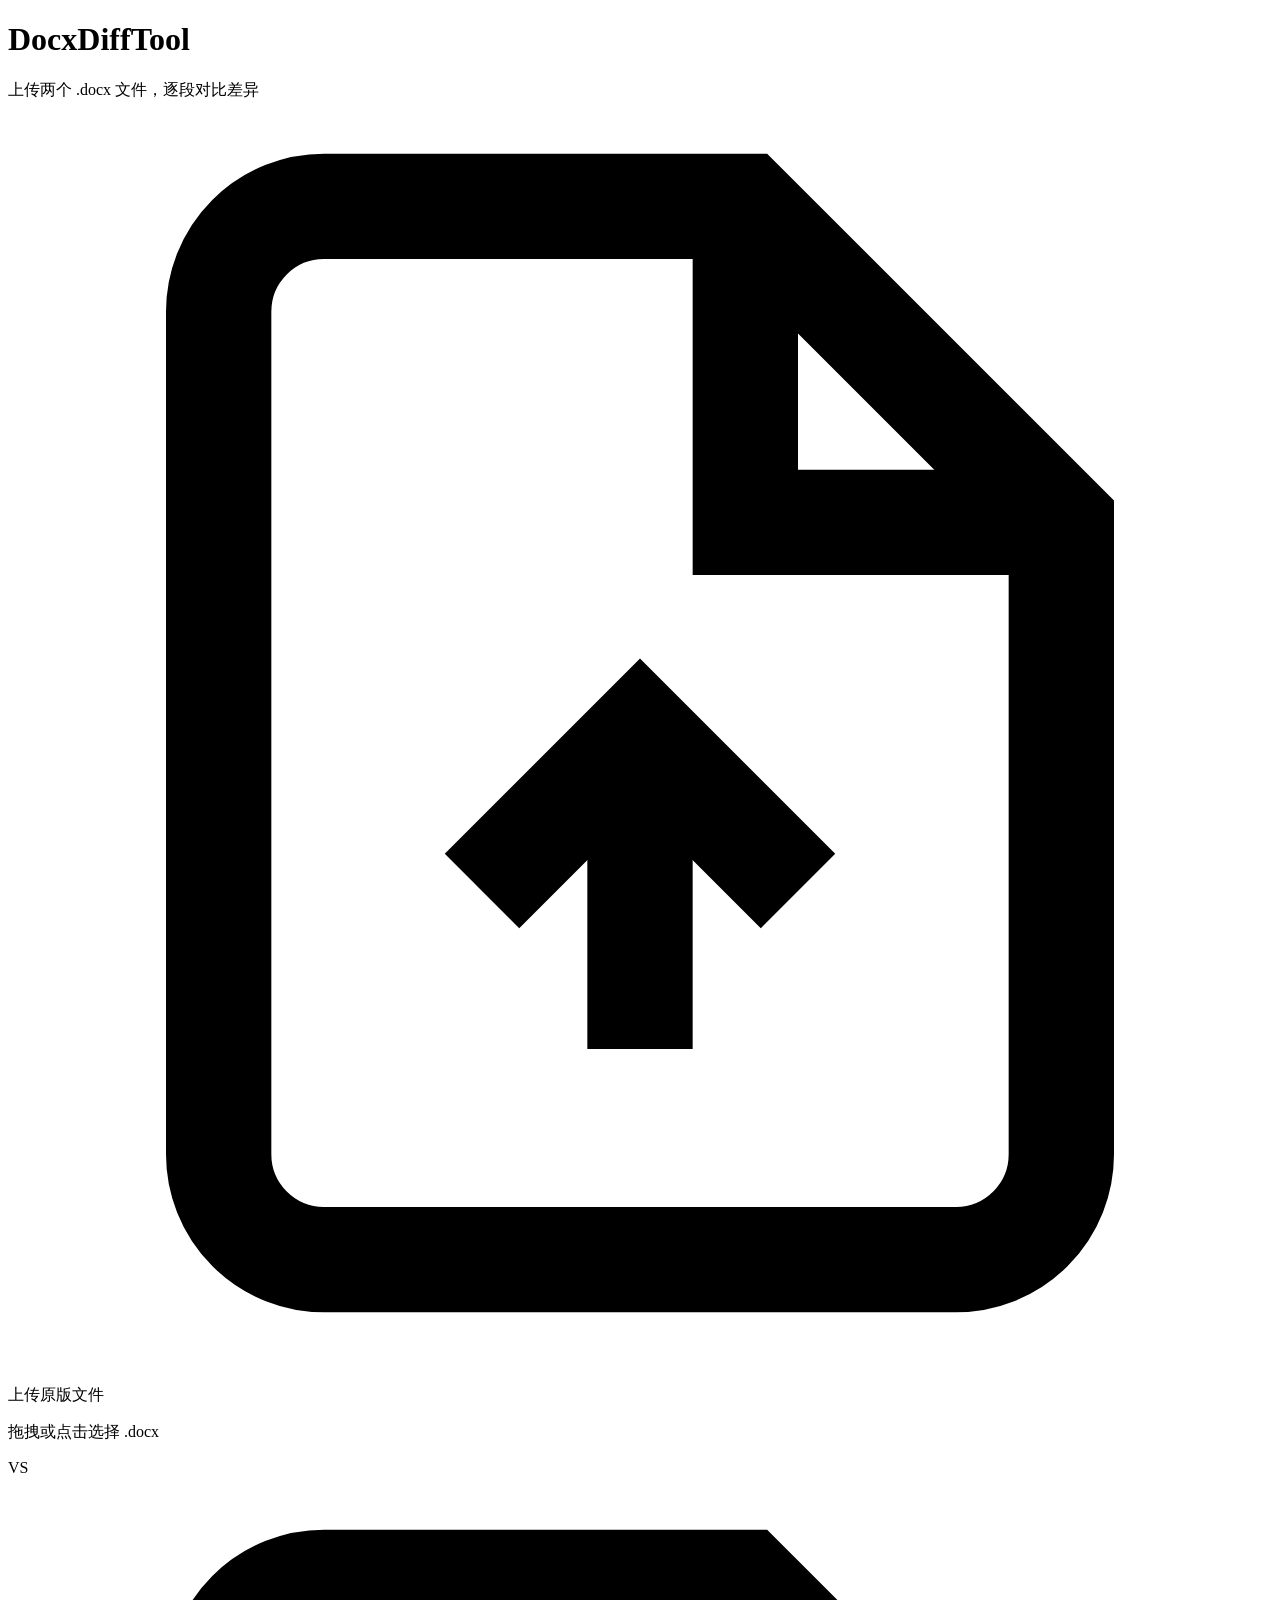
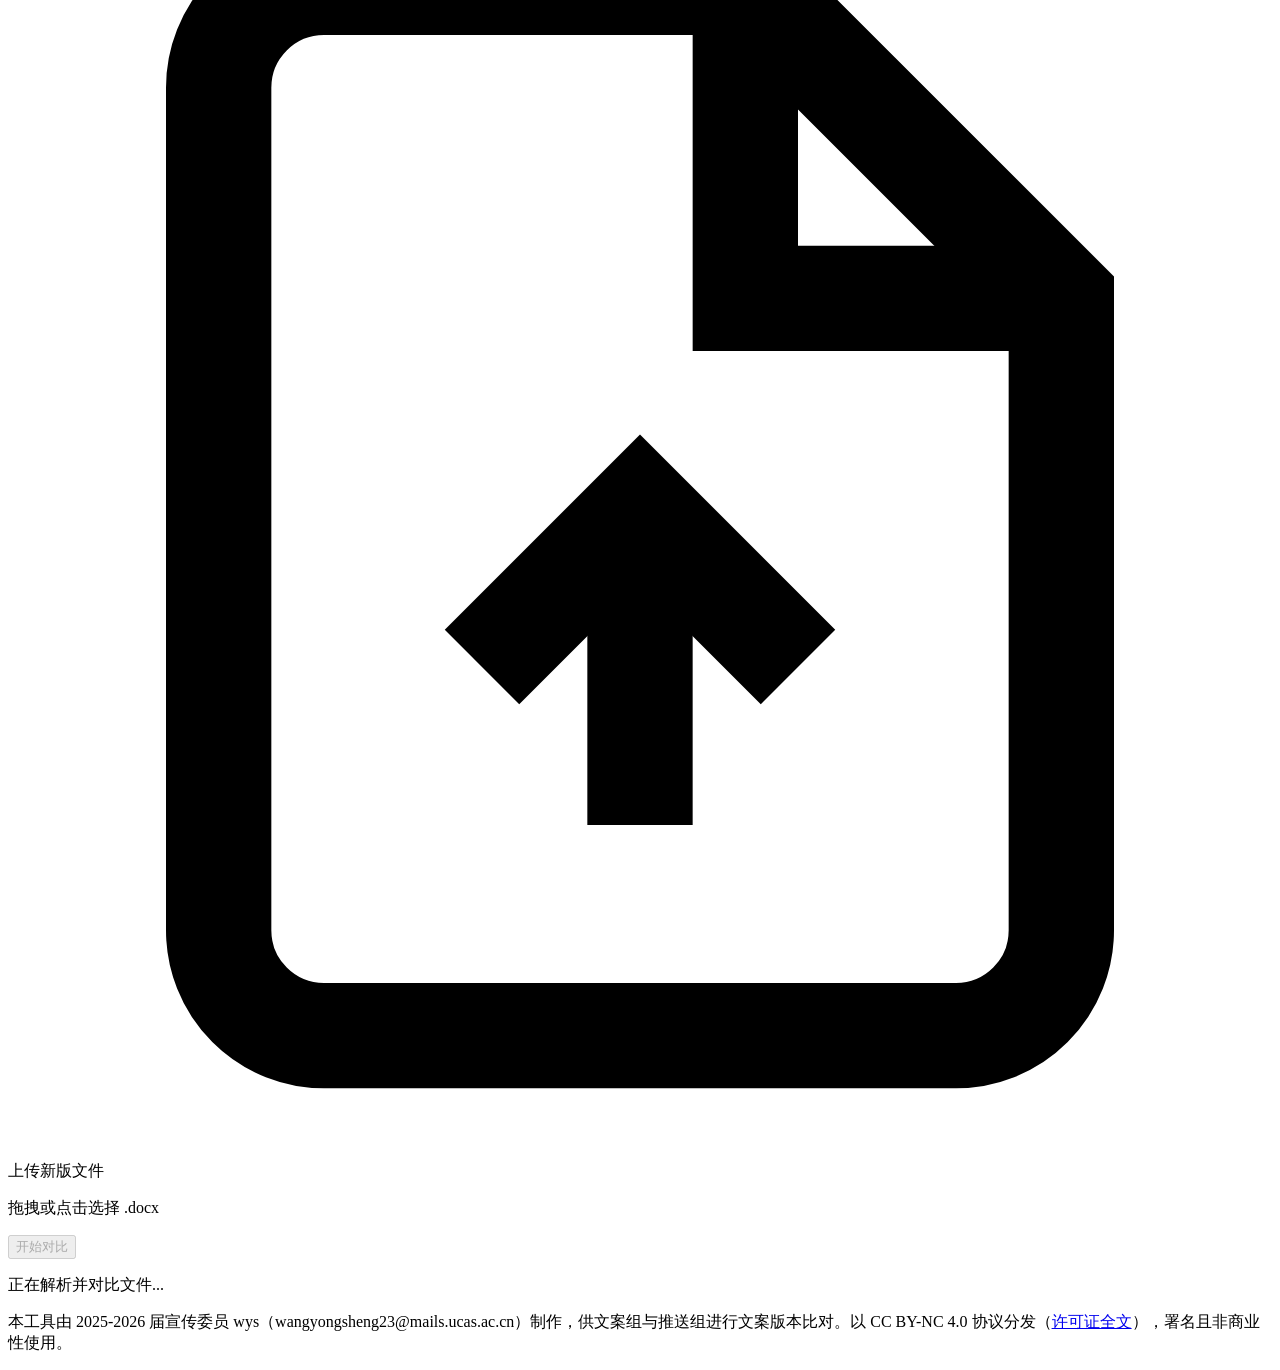
==== dotnet-app/wwwroot/index.html @ bf8694b4 "feat: .NET WinForms + WebView2 独立桌面应用 使用 .NET 8 构建原生 Windows 桌面应用： - WinForms + WebView2 提供独立窗口，关窗即退" ====
<!DOCTYPE html>
<html lang="zh-CN">
<head>
<meta charset="UTF-8">
<meta name="viewport" content="width=device-width, initial-scale=1.0">
<title>DocxDiffTool</title>
<link rel="stylesheet" href="/style.css">
</head>
<body>

<header>
  <h1>DocxDiffTool</h1>
  <span class="subtitle">上传两个 .docx 文件，逐段对比差异</span>
</header>

<main>
  <section class="upload-area" id="uploadSection">
    <div class="drop-zone" id="drop1">
      <input type="file" accept=".docx" id="fileInput1" hidden>
      <div class="drop-content">
        <svg class="upload-icon" viewBox="0 0 24 24" fill="none" stroke="currentColor" stroke-width="2"><path d="M14 2H6a2 2 0 0 0-2 2v16a2 2 0 0 0 2 2h12a2 2 0 0 0 2-2V8z"/><polyline points="14 2 14 8 20 8"/><line x1="12" y1="18" x2="12" y2="12"/><polyline points="9 15 12 12 15 15"/></svg>
        <p class="drop-label">上传原版文件</p>
        <p class="drop-hint">拖拽或点击选择 .docx</p>
        <p class="file-name" id="name1"></p>
      </div>
    </div>

    <div class="vs-divider">
      <span class="vs-badge">VS</span>
    </div>

    <div class="drop-zone" id="drop2">
      <input type="file" accept=".docx" id="fileInput2" hidden>
      <div class="drop-content">
        <svg class="upload-icon" viewBox="0 0 24 24" fill="none" stroke="currentColor" stroke-width="2"><path d="M14 2H6a2 2 0 0 0-2 2v16a2 2 0 0 0 2 2h12a2 2 0 0 0 2-2V8z"/><polyline points="14 2 14 8 20 8"/><line x1="12" y1="18" x2="12" y2="12"/><polyline points="9 15 12 12 15 15"/></svg>
        <p class="drop-label">上传新版文件</p>
        <p class="drop-hint">拖拽或点击选择 .docx</p>
        <p class="file-name" id="name2"></p>
      </div>
    </div>
  </section>

  <button class="compare-btn" id="compareBtn" disabled>开始对比</button>

  <div class="loading" id="loading">
    <div class="spinner"></div>
    <p>正在解析并对比文件...</p>
  </div>

  <section class="stats-bar" id="statsBar" style="display:none;">
    <div class="stat equal"><span class="stat-num" id="statEqual">0</span> 未修改</div>
    <div class="stat replaced"><span class="stat-num" id="statReplaced">0</span> 已修改</div>
    <div class="stat deleted"><span class="stat-num" id="statDeleted">0</span> 已删除</div>
    <div class="stat inserted"><span class="stat-num" id="statInserted">0</span> 新增</div>
    <button class="toggle-view" id="toggleView">合并视图</button>
  </section>

  <section class="diff-container" id="diffContainer" style="display:none;">
    <div class="diff-pane-wrapper" id="paneOld">
      <div class="pane-header">原版 <span class="file-label" id="labelOld"></span></div>
      <div class="diff-pane" id="paneOldContent"></div>
    </div>
    <div class="diff-pane-wrapper" id="paneNew">
      <div class="pane-header">新版 <span class="file-label" id="labelNew"></span></div>
      <div class="diff-pane" id="paneNewContent"></div>
    </div>
  </section>

  <section class="unified-container" id="unifiedContainer" style="display:none;">
    <div class="pane-header" style="border-radius:8px 8px 0 0;">统一对比视图</div>
    <div class="diff-pane" id="unifiedContent"></div>
  </section>
</main>

<footer>
  <p>本工具由 2025-2026 届宣传委员 wys（wangyongsheng23@mails.ucas.ac.cn）制作，供文案组与推送组进行文案版本比对。以 CC BY-NC 4.0 协议分发（<a href="https://creativecommons.org/licenses/by-nc/4.0/deed.zh" target="_blank">许可证全文</a>），署名且非商业性使用。</p>
</footer>

<script src="/app.js"></script>
</body>
</html>
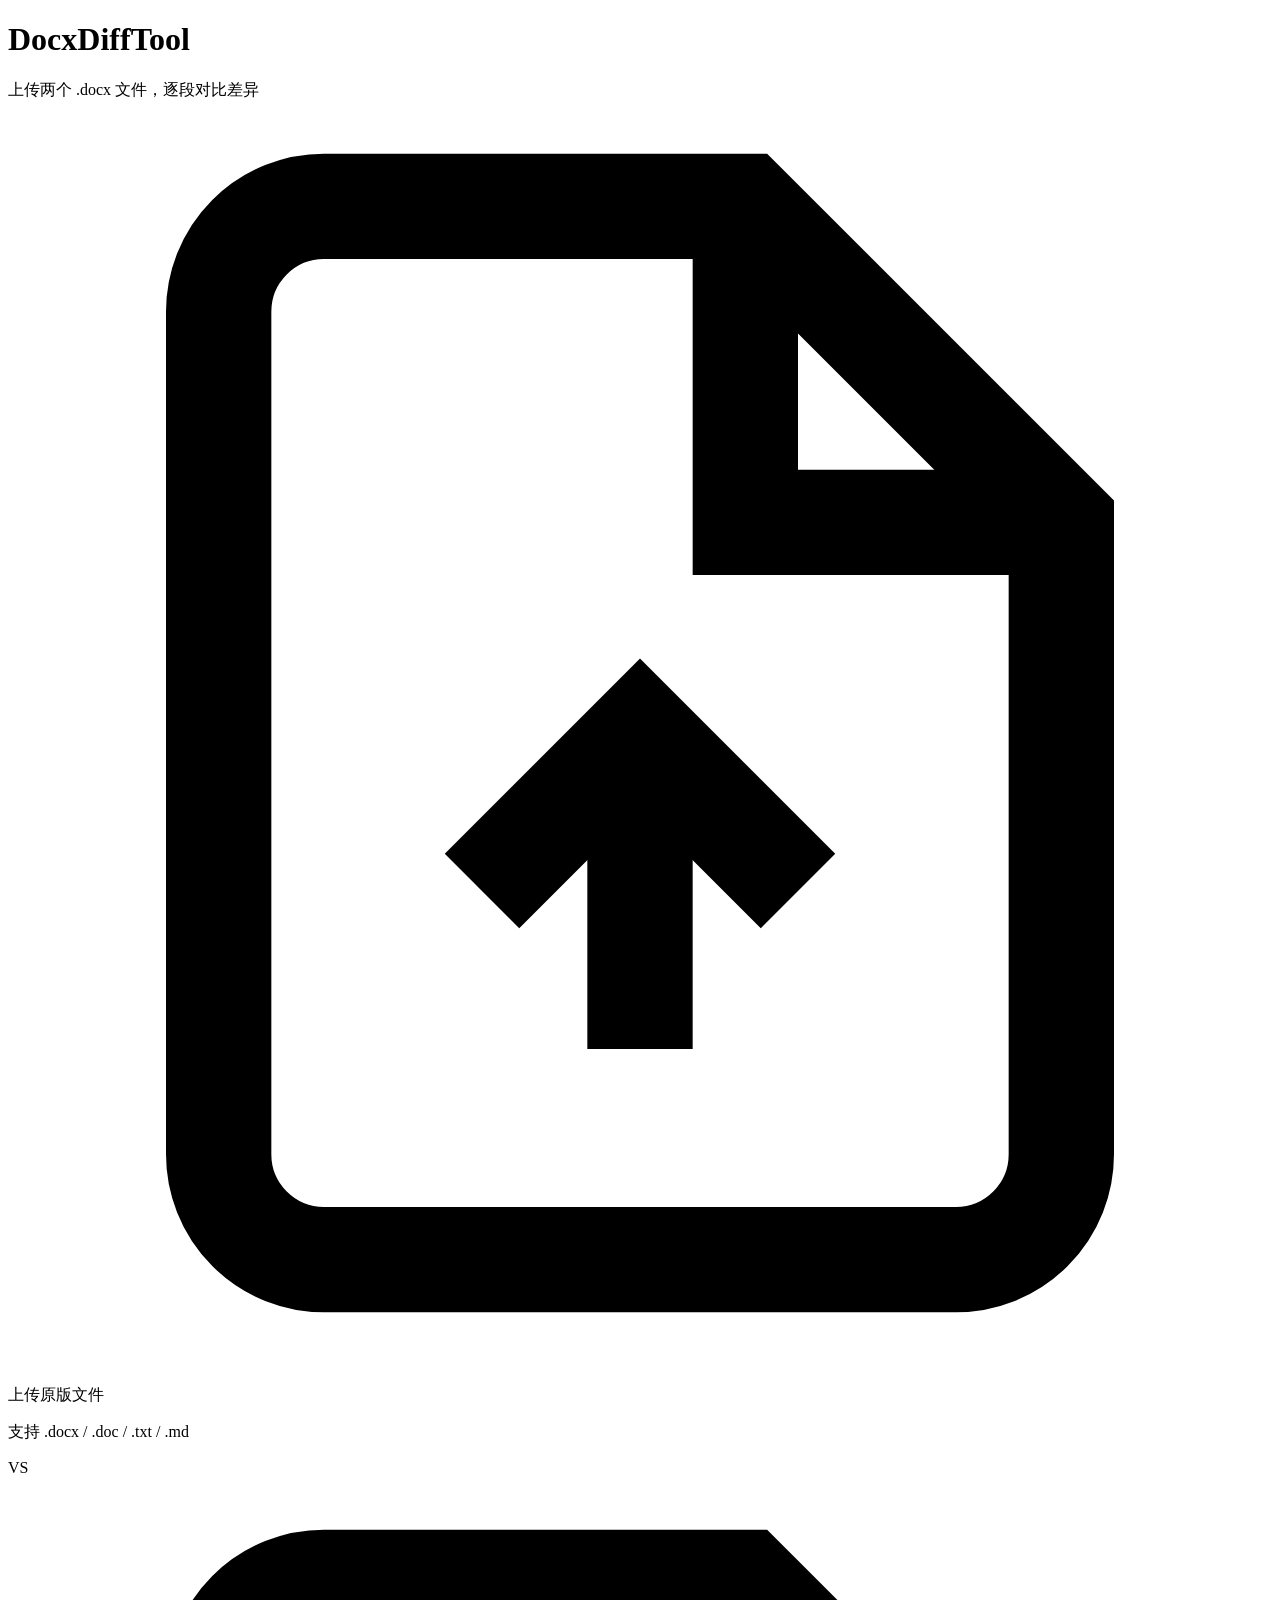
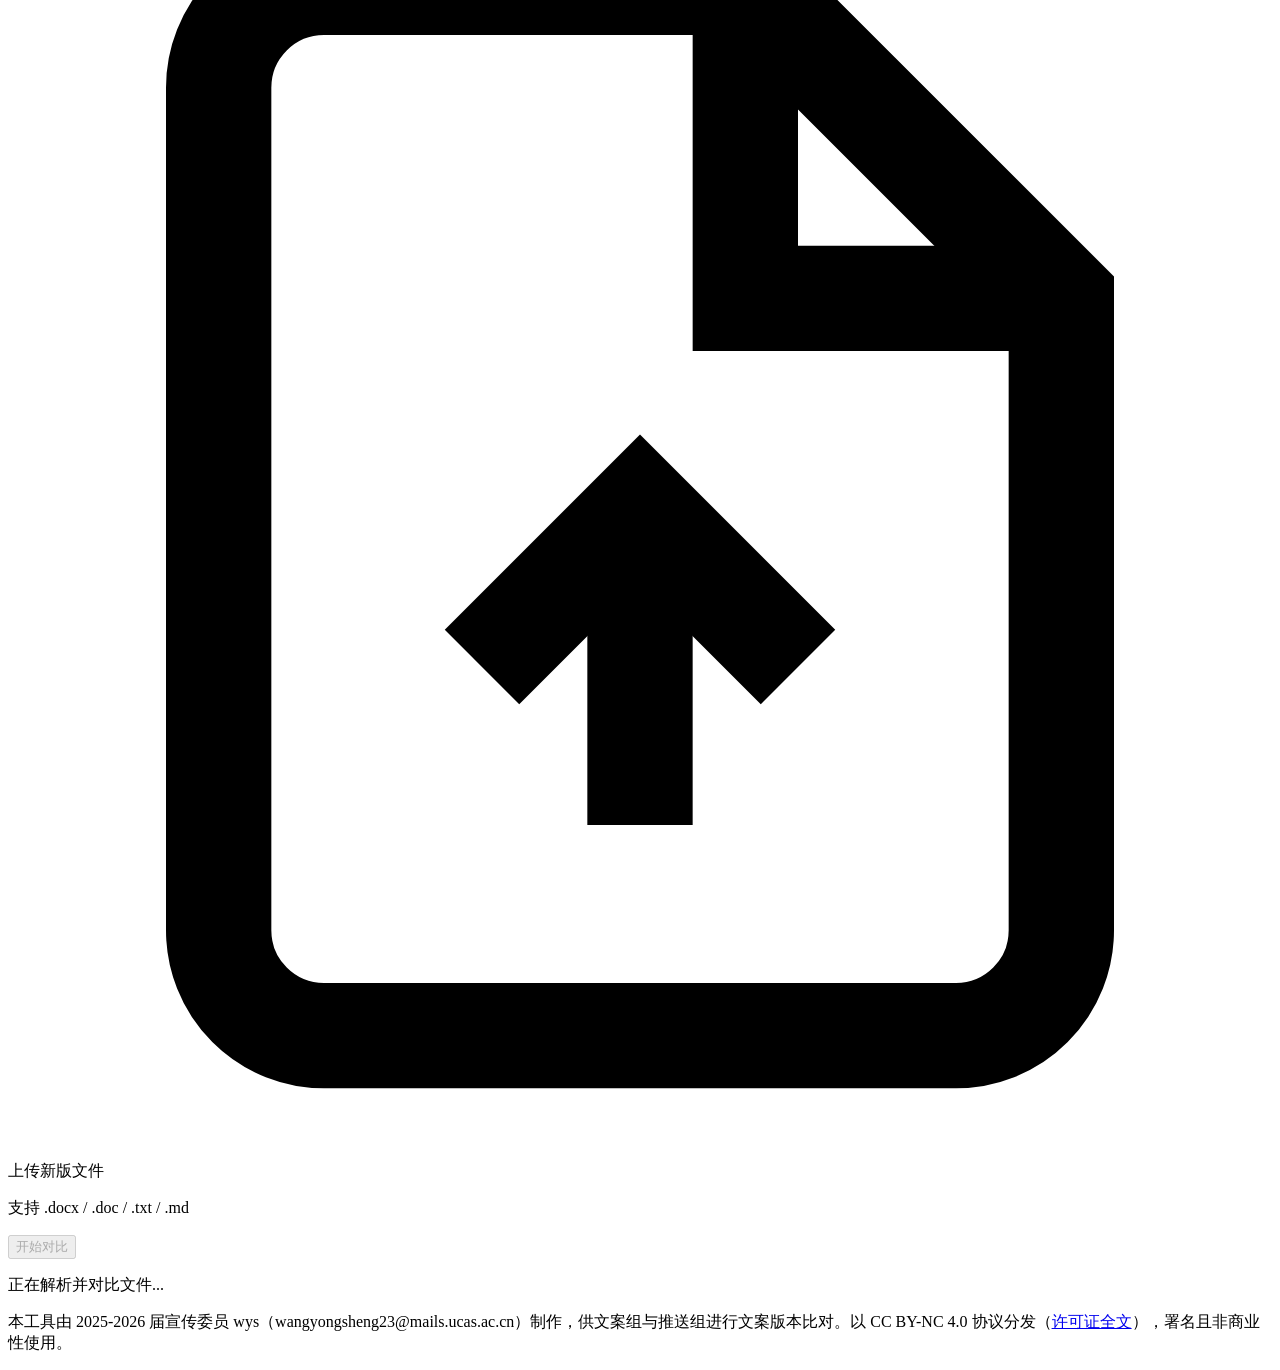
==== commit a34bcc77: "feat: 多格式支持 (.docx / .doc / .txt / .md) - 后端 magic bytes 自动检测格式，路由到对应解析器 - .docx: ZipArchive + XDocu" ====
--- a/dotnet-app/wwwroot/index.html
+++ b/dotnet-app/wwwroot/index.html
@@ -20,7 +20,7 @@
       <div class="drop-content">
         <svg class="upload-icon" viewBox="0 0 24 24" fill="none" stroke="currentColor" stroke-width="2"><path d="M14 2H6a2 2 0 0 0-2 2v16a2 2 0 0 0 2 2h12a2 2 0 0 0 2-2V8z"/><polyline points="14 2 14 8 20 8"/><line x1="12" y1="18" x2="12" y2="12"/><polyline points="9 15 12 12 15 15"/></svg>
         <p class="drop-label">上传原版文件</p>
-        <p class="drop-hint">拖拽或点击选择 .docx</p>
+        <p class="drop-hint">支持 .docx / .doc / .txt / .md</p>
         <p class="file-name" id="name1"></p>
       </div>
     </div>
@@ -34,7 +34,7 @@
       <div class="drop-content">
         <svg class="upload-icon" viewBox="0 0 24 24" fill="none" stroke="currentColor" stroke-width="2"><path d="M14 2H6a2 2 0 0 0-2 2v16a2 2 0 0 0 2 2h12a2 2 0 0 0 2-2V8z"/><polyline points="14 2 14 8 20 8"/><line x1="12" y1="18" x2="12" y2="12"/><polyline points="9 15 12 12 15 15"/></svg>
         <p class="drop-label">上传新版文件</p>
-        <p class="drop-hint">拖拽或点击选择 .docx</p>
+        <p class="drop-hint">支持 .docx / .doc / .txt / .md</p>
         <p class="file-name" id="name2"></p>
       </div>
     </div>
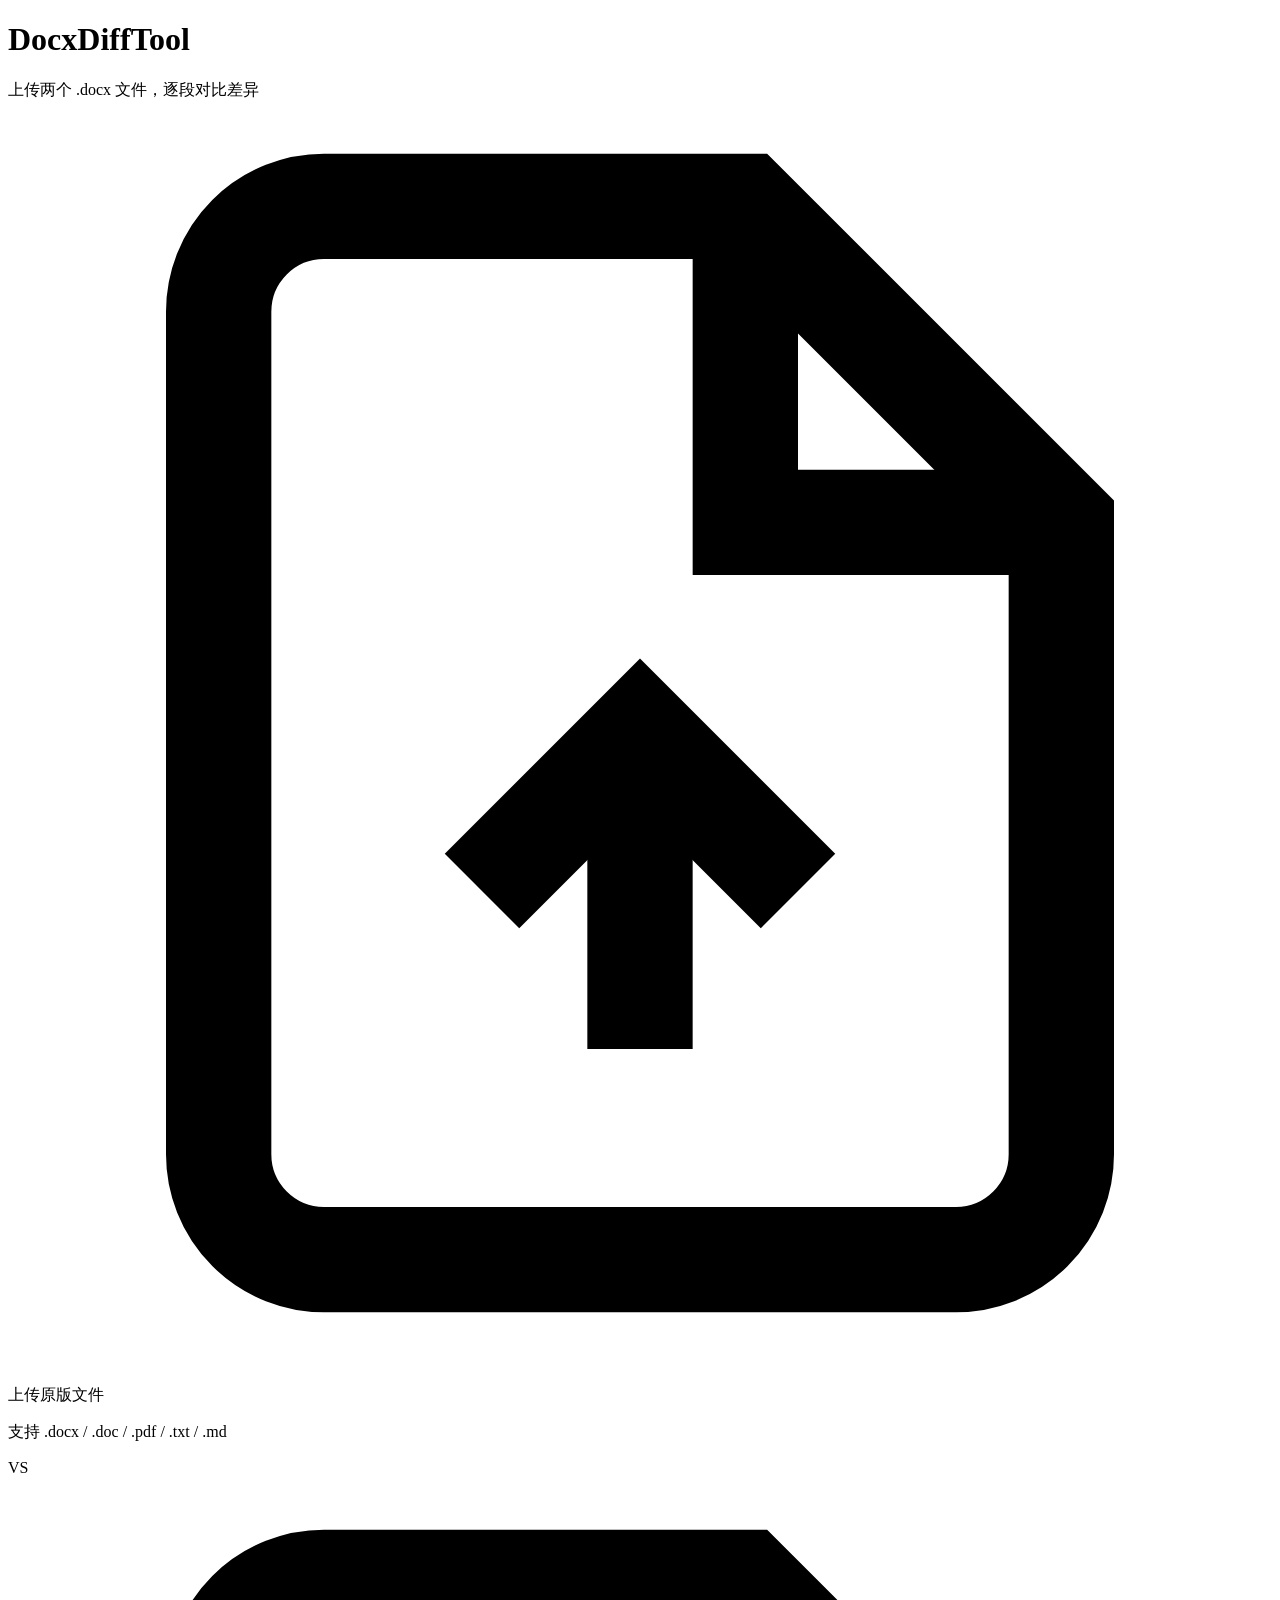
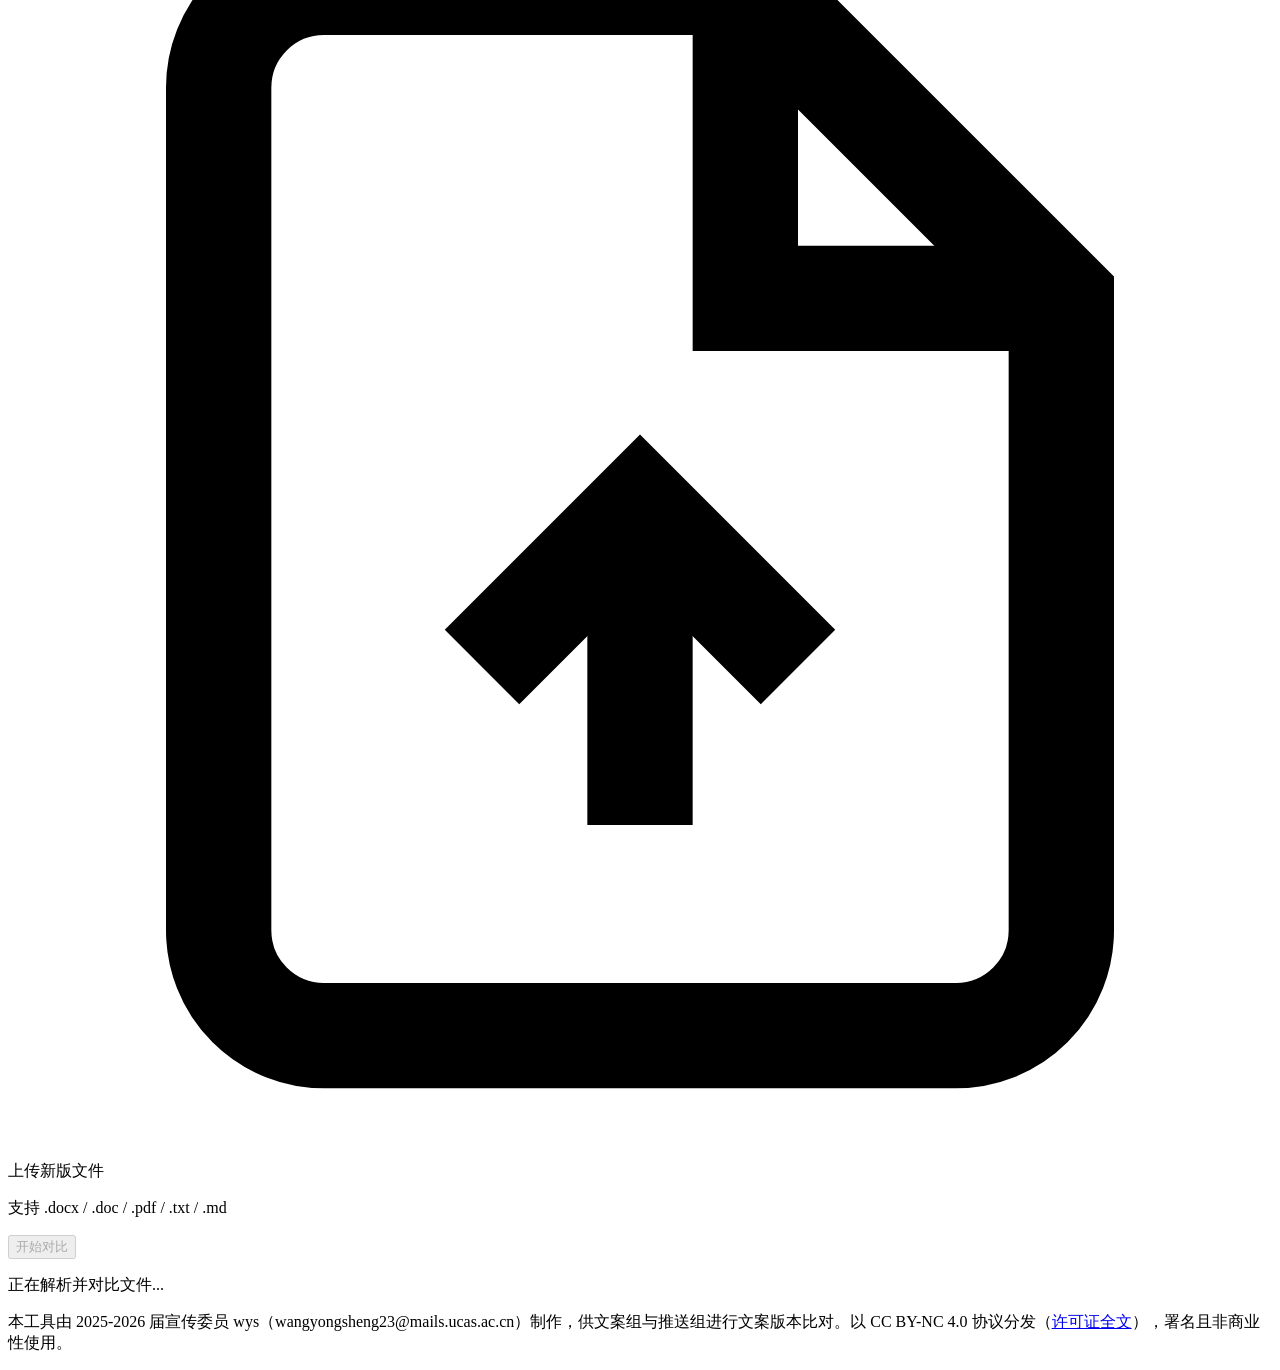
==== commit e2b92170: "feat: 支持 PDF 格式 - 添加 PdfPig 0.1.14 NuGet 包 - magic bytes (%PDF) 自动检测 PDF 文件 - ExtractTextFromPdf 按页提" ====
--- a/dotnet-app/wwwroot/index.html
+++ b/dotnet-app/wwwroot/index.html
@@ -20,7 +20,7 @@
       <div class="drop-content">
         <svg class="upload-icon" viewBox="0 0 24 24" fill="none" stroke="currentColor" stroke-width="2"><path d="M14 2H6a2 2 0 0 0-2 2v16a2 2 0 0 0 2 2h12a2 2 0 0 0 2-2V8z"/><polyline points="14 2 14 8 20 8"/><line x1="12" y1="18" x2="12" y2="12"/><polyline points="9 15 12 12 15 15"/></svg>
         <p class="drop-label">上传原版文件</p>
-        <p class="drop-hint">支持 .docx / .doc / .txt / .md</p>
+        <p class="drop-hint">支持 .docx / .doc / .pdf / .txt / .md</p>
         <p class="file-name" id="name1"></p>
       </div>
     </div>
@@ -34,7 +34,7 @@
       <div class="drop-content">
         <svg class="upload-icon" viewBox="0 0 24 24" fill="none" stroke="currentColor" stroke-width="2"><path d="M14 2H6a2 2 0 0 0-2 2v16a2 2 0 0 0 2 2h12a2 2 0 0 0 2-2V8z"/><polyline points="14 2 14 8 20 8"/><line x1="12" y1="18" x2="12" y2="12"/><polyline points="9 15 12 12 15 15"/></svg>
         <p class="drop-label">上传新版文件</p>
-        <p class="drop-hint">支持 .docx / .doc / .txt / .md</p>
+        <p class="drop-hint">支持 .docx / .doc / .pdf / .txt / .md</p>
         <p class="file-name" id="name2"></p>
       </div>
     </div>
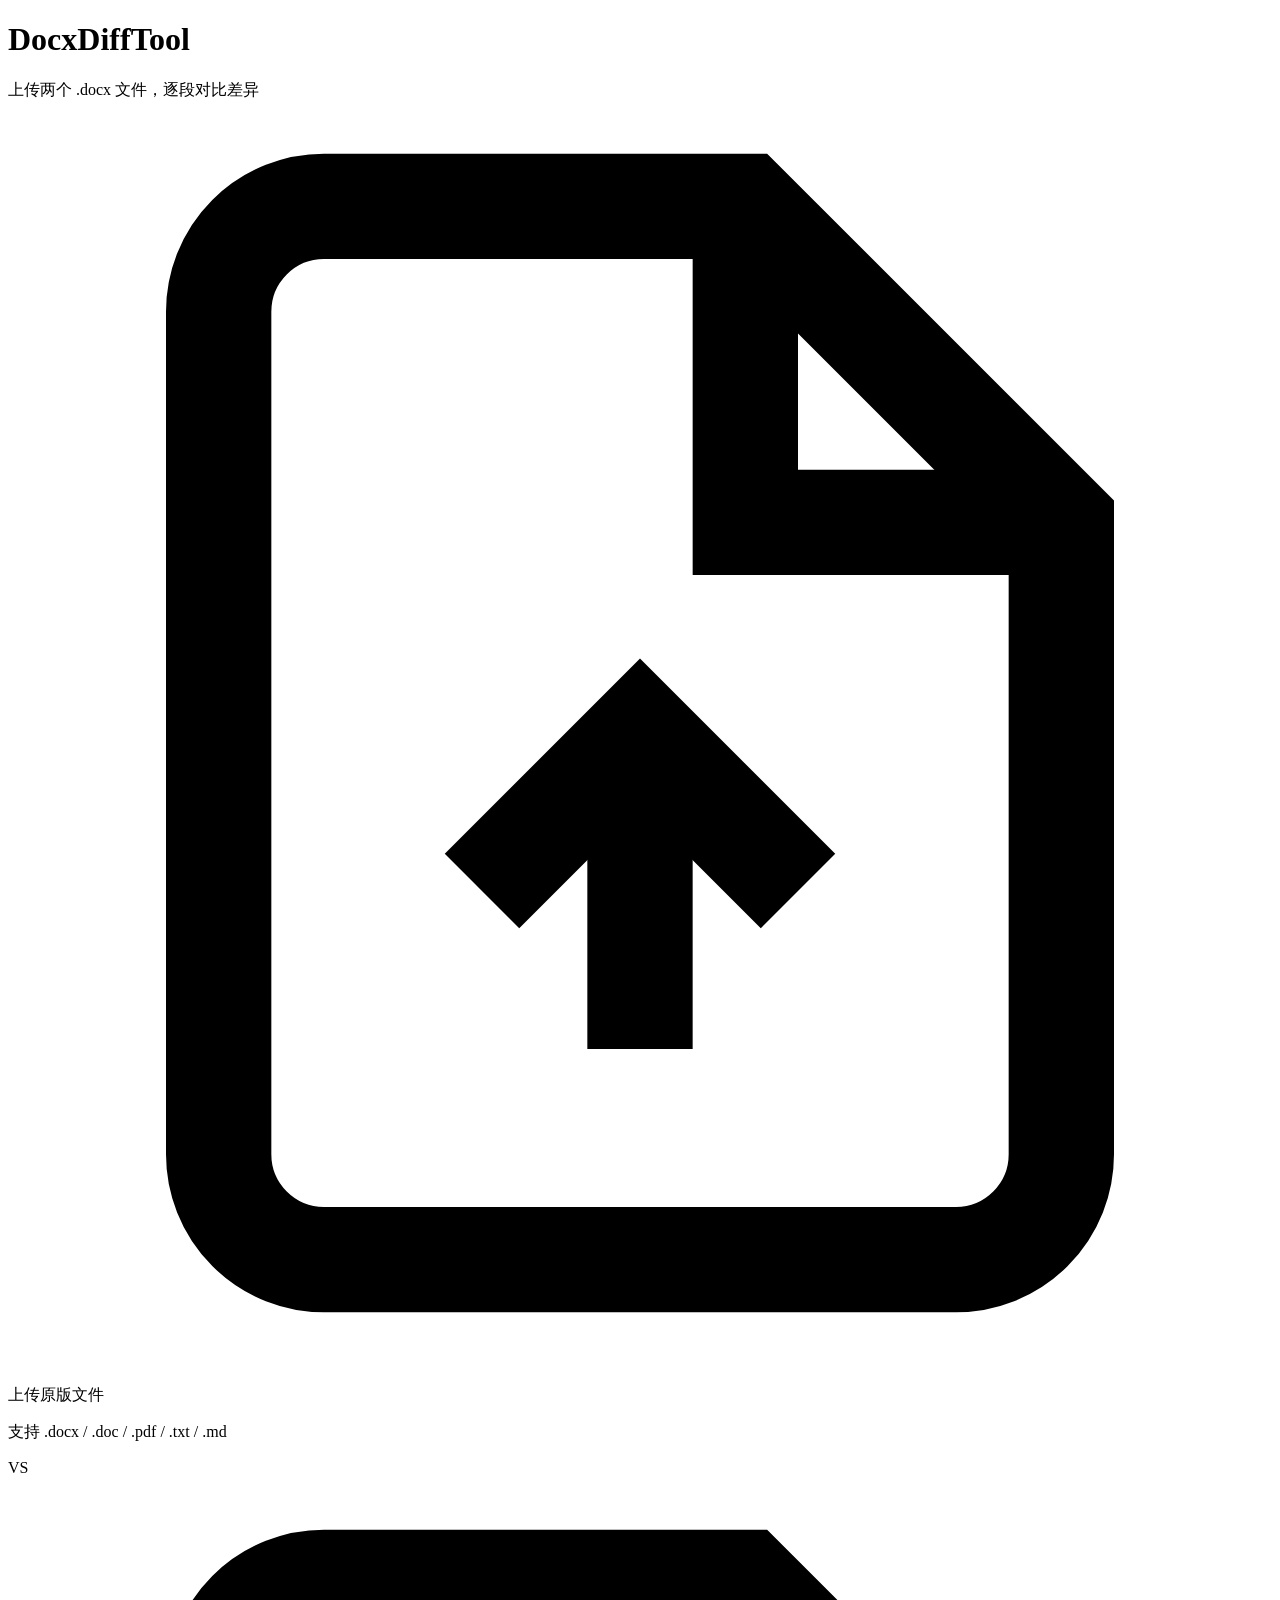
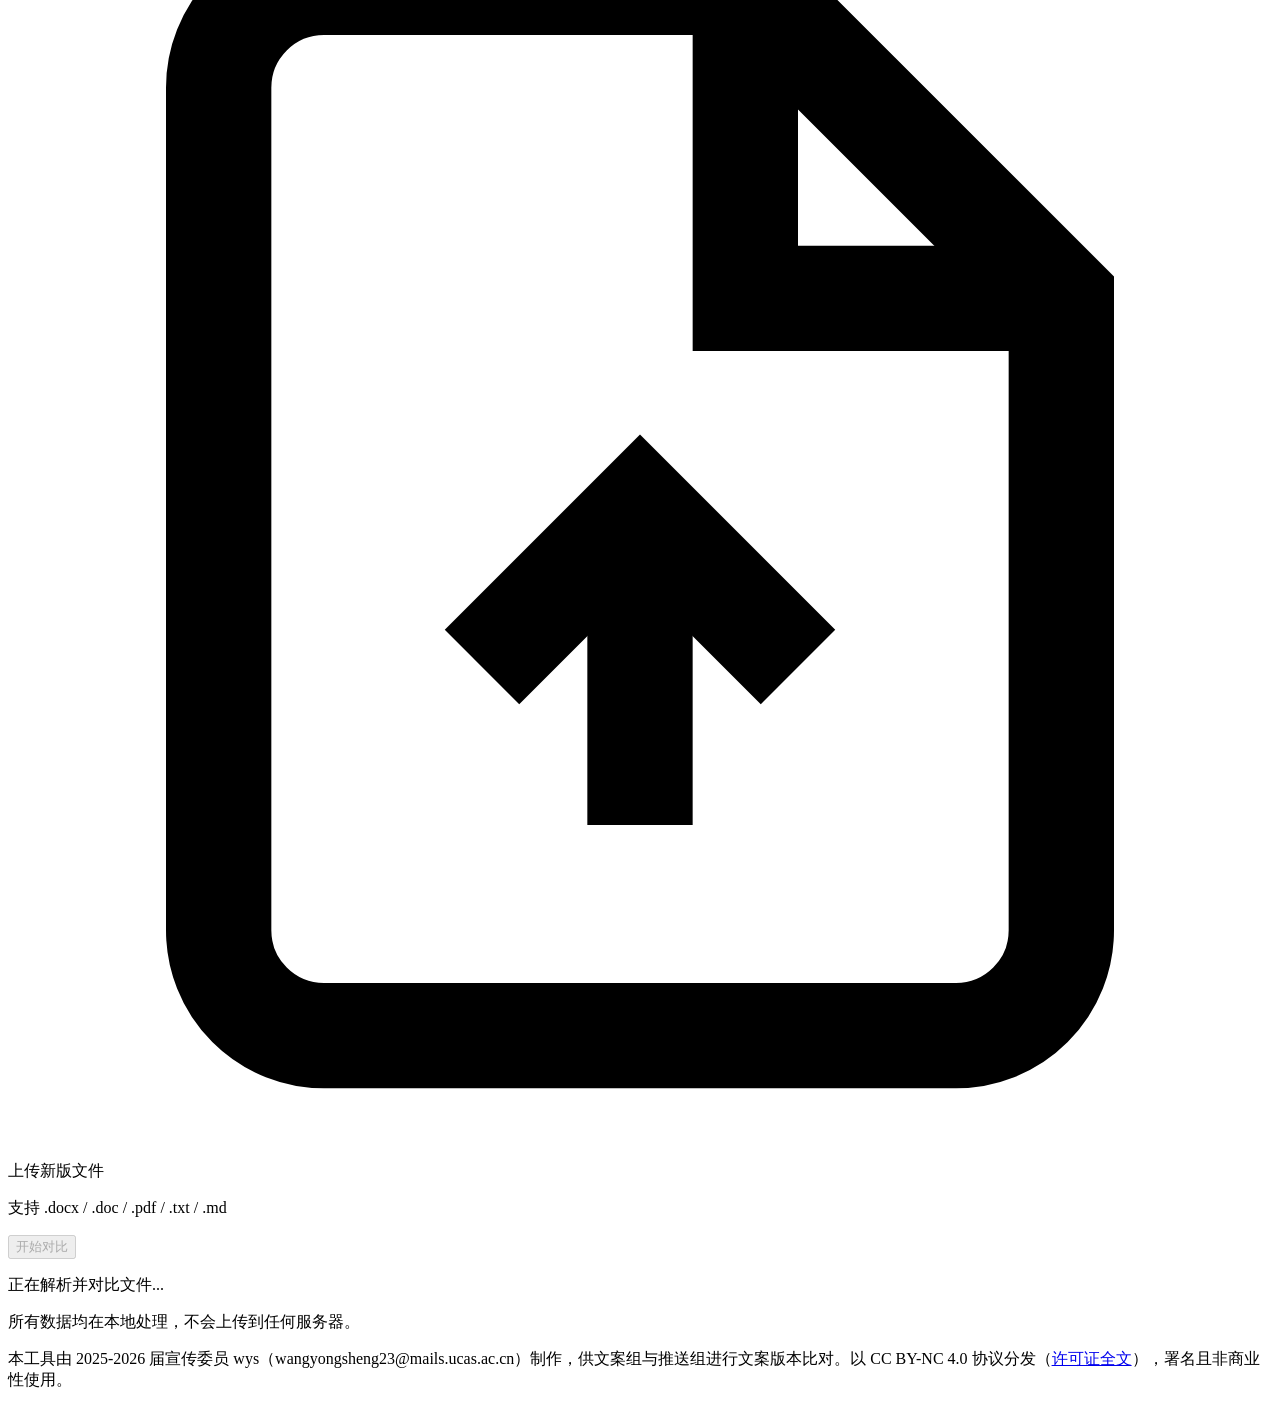
==== commit 5baa87eb: "feat: 前端添加本地处理隐私声明 在 footer 注明所有数据均在本地处理，不上传任何服务器。" ====
--- a/dotnet-app/wwwroot/index.html
+++ b/dotnet-app/wwwroot/index.html
@@ -73,6 +73,7 @@
 </main>
 
 <footer>
+  <p>所有数据均在本地处理，不会上传到任何服务器。</p>
   <p>本工具由 2025-2026 届宣传委员 wys（wangyongsheng23@mails.ucas.ac.cn）制作，供文案组与推送组进行文案版本比对。以 CC BY-NC 4.0 协议分发（<a href="https://creativecommons.org/licenses/by-nc/4.0/deed.zh" target="_blank">许可证全文</a>），署名且非商业性使用。</p>
 </footer>
 
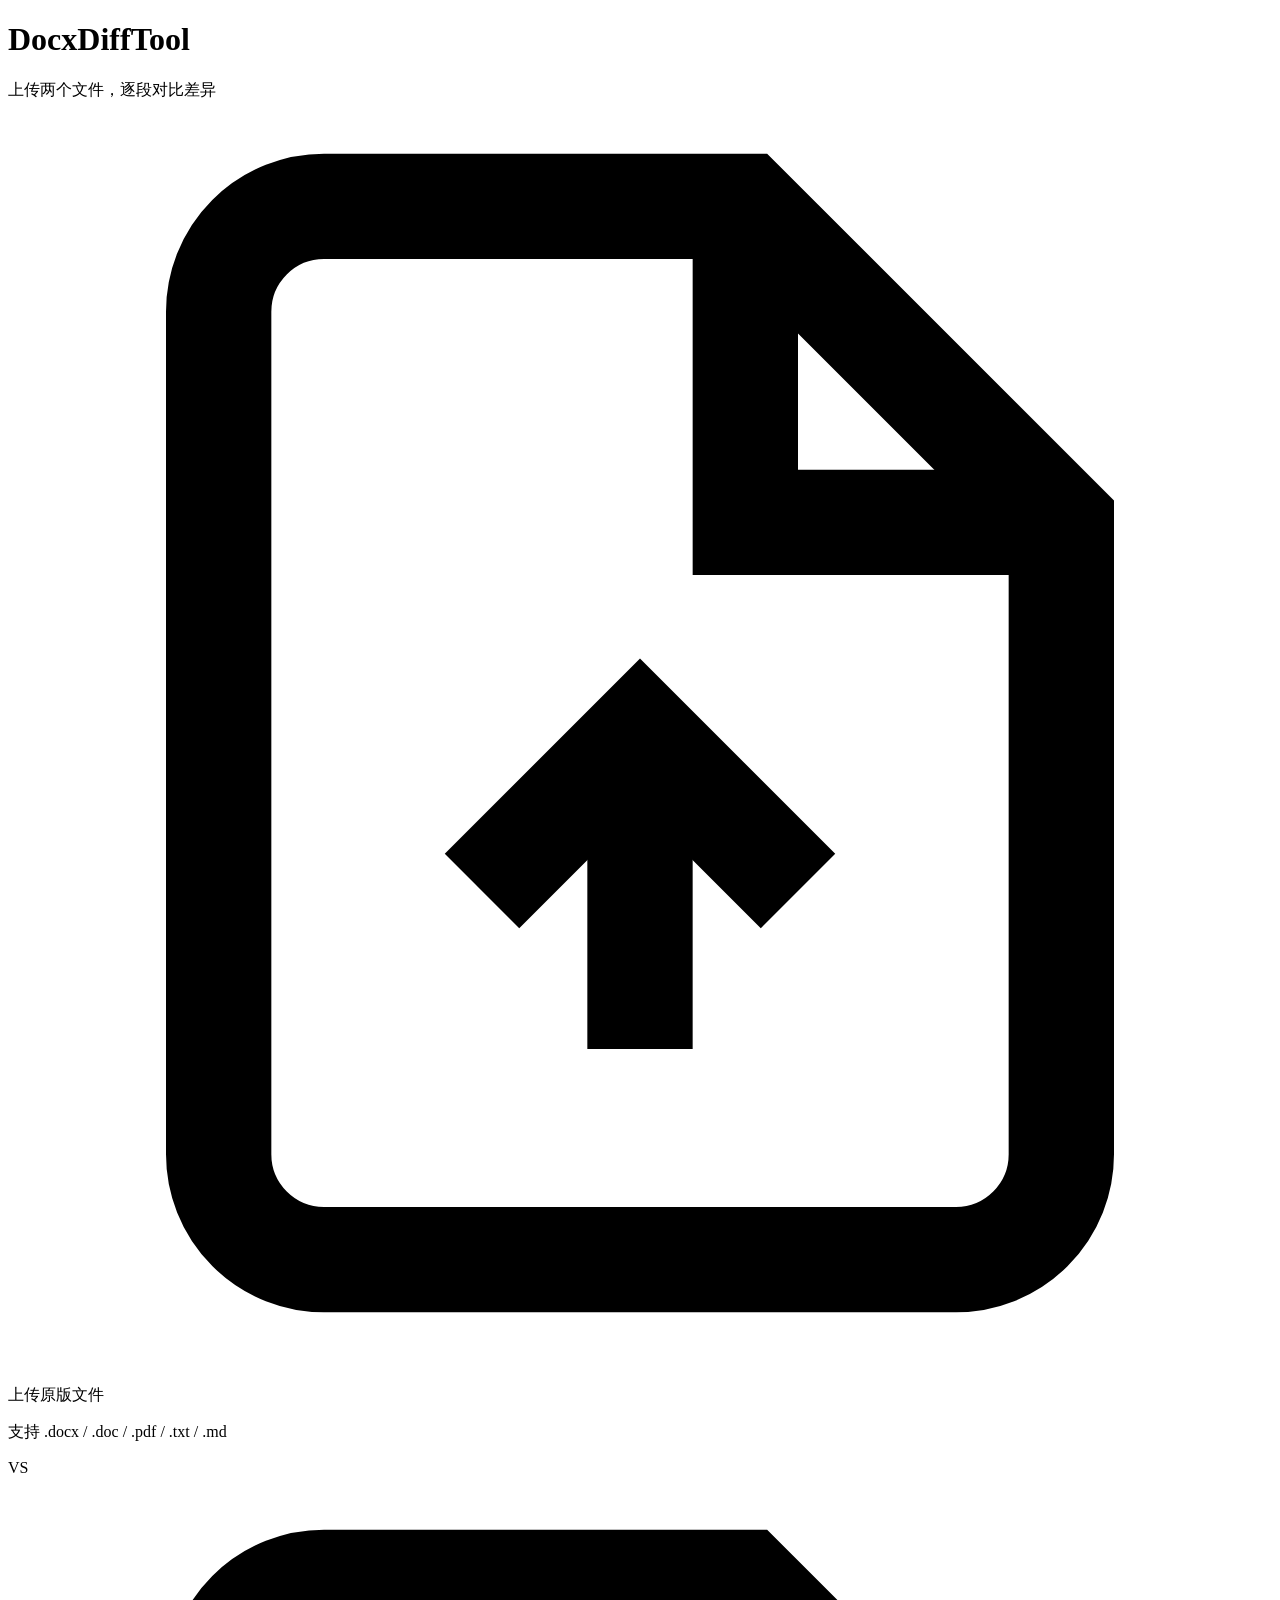
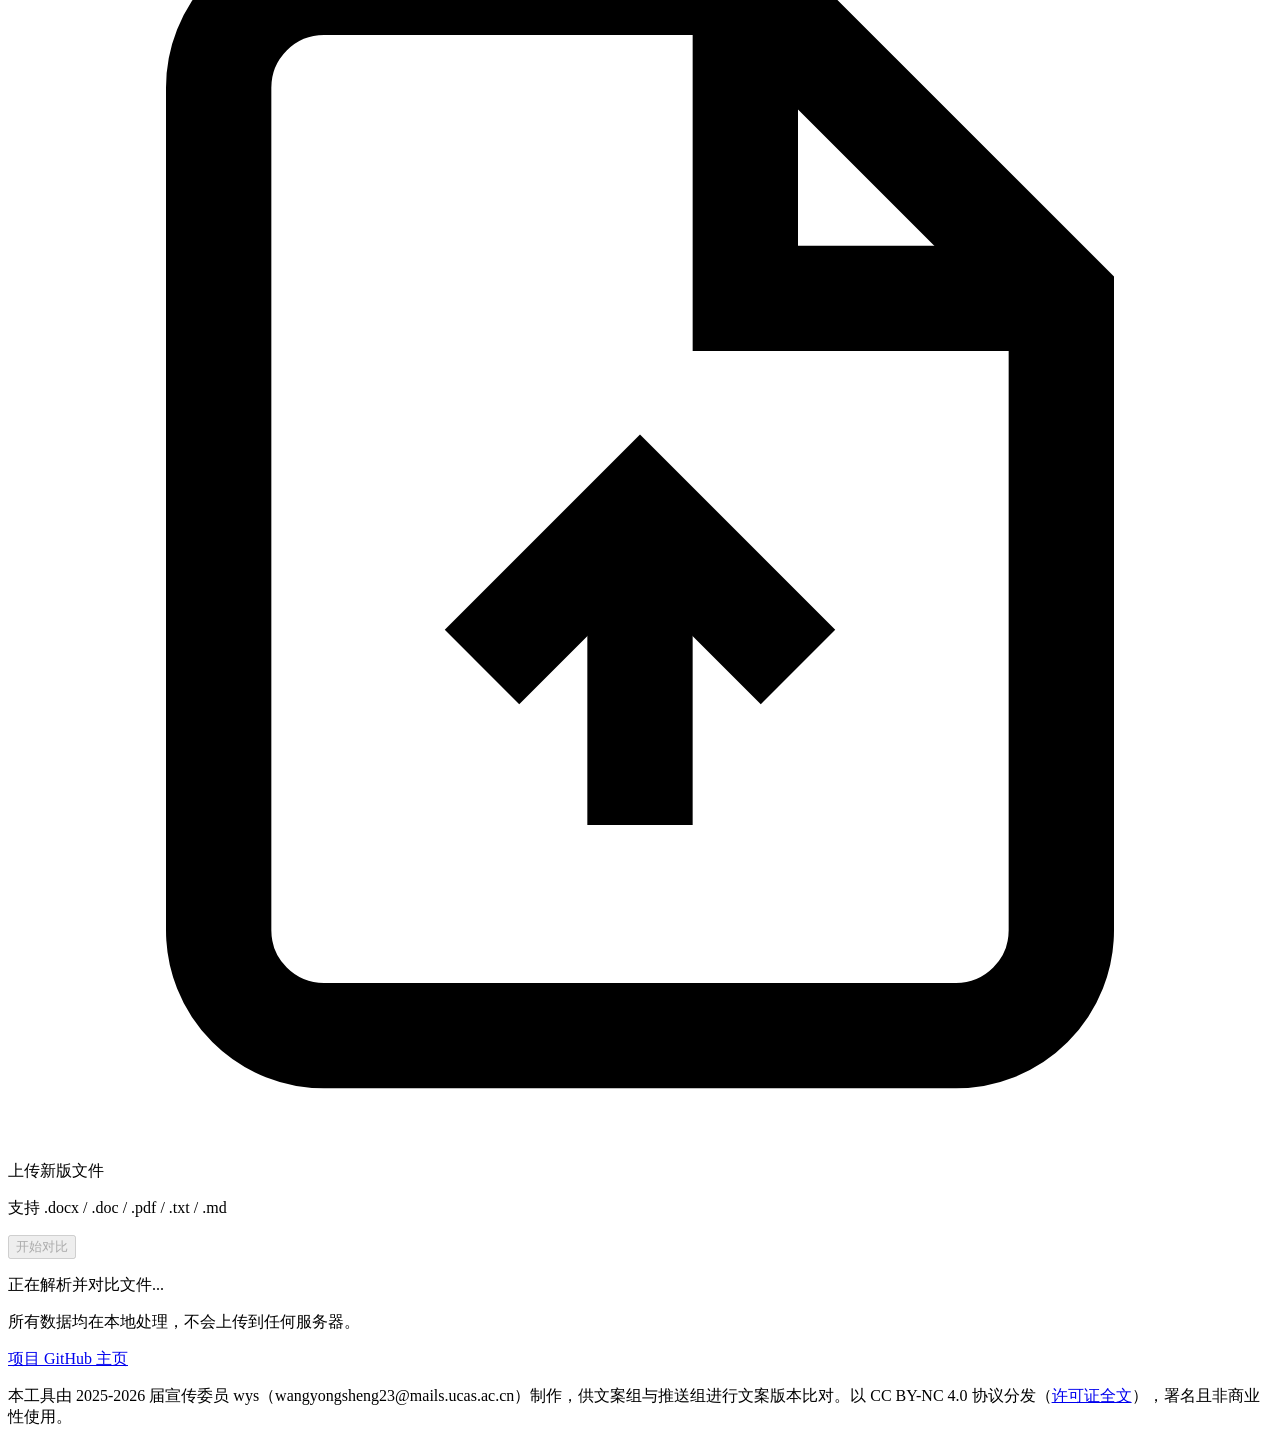
==== commit 8b1f940b: "feat: 添加项目GitHub主页链接 - footer 添加"项目 GitHub 主页"超链接，点击用默认浏览器打开 - Program.cs 添加 NewWindowRequested 拦截，t" ====
--- a/dotnet-app/wwwroot/index.html
+++ b/dotnet-app/wwwroot/index.html
@@ -10,7 +10,7 @@
 
 <header>
   <h1>DocxDiffTool</h1>
-  <span class="subtitle">上传两个 .docx 文件，逐段对比差异</span>
+  <span class="subtitle">上传两个文件，逐段对比差异</span>
 </header>
 
 <main>
@@ -74,6 +74,7 @@
 
 <footer>
   <p>所有数据均在本地处理，不会上传到任何服务器。</p>
+  <p><a href="https://github.com/alpha-beta-wang/DocxDiffTool" target="_blank">项目 GitHub 主页</a></p>
   <p>本工具由 2025-2026 届宣传委员 wys（wangyongsheng23@mails.ucas.ac.cn）制作，供文案组与推送组进行文案版本比对。以 CC BY-NC 4.0 协议分发（<a href="https://creativecommons.org/licenses/by-nc/4.0/deed.zh" target="_blank">许可证全文</a>），署名且非商业性使用。</p>
 </footer>
 
